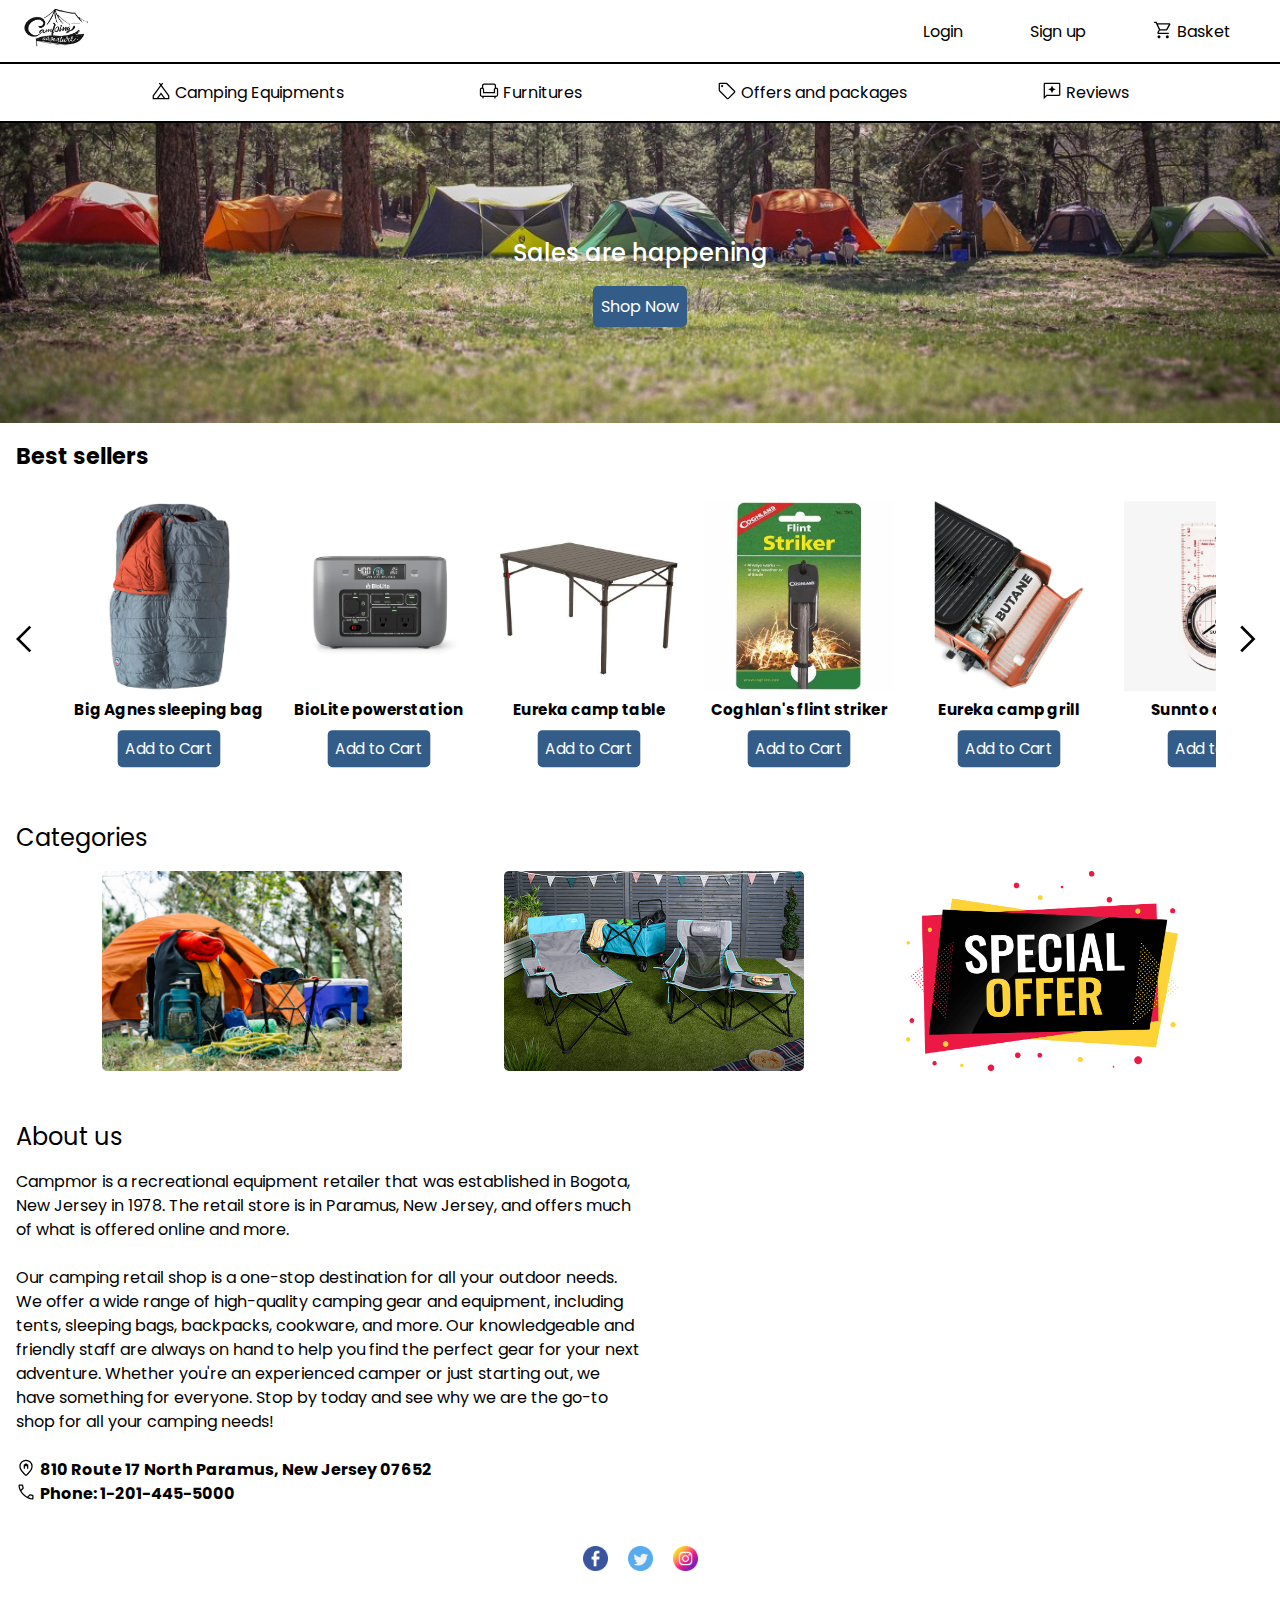
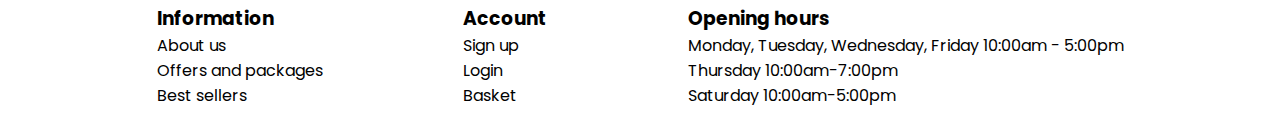
==== home.html @ 7515249f "Reviewed all the code and made changes to it. Ready to turn it in" ====
<!DOCTYPE html>
<html lang="en">

<head>
    <meta charset="UTF-8">
    <meta http-equiv="X-UA-Compatible" content="IE=edge">
    <meta name="viewport" content="width=device-width, initial-scale=1.0">
    <title>Home</title>
    <link rel="preconnect" href="https://fonts.googleapis.com">
    <link rel="preconnect" href="https://fonts.gstatic.com" crossorigin>
    <link href="https://fonts.googleapis.com/css2?family=Poppins:wght@200;400;600&display=swap" rel="stylesheet">
    <link rel="stylesheet" href="styles/style.css">
</head>

<body>
    <!-- <div class="modal__container" id="modal-container">
        <div class="modal">
            <p class="modal__text">New deals and package are happening in this season of the year.</p>
            <p class="modal__text">Subscribe to our newsletter!</p>
            <form action="#" class="modal__form">
                <input type="email" name="user_email" id="newsletter-email" class="modal__form-input"
                    placeholder="Enter your email address here">
                <input type="submit" value="Subscribe" class="btn btn--grey">
            </form>
            <button class="btn btn--red" onclick="closeModal()">Close X </button>
        </div>
    </div> -->

    <nav>
        <div class="nav__top-menu">

            <a href="home.html" class="nav__top-menu-brand"><img src="/assets/icons/camping_logo.webp"
                    alt="camping company logo" class="nav__logo"></a>

            <ul class="nav__top-menu-items">
                <li><a href="/pages/login.html">Login</a></li>
                <li><a href="/pages/signup.html">Sign up</a></li>
                <li><a href="/pages/basket.html">
                        <img src="/assets/icons/shopping_cart.svg" alt="shopping cart icon" class="icon">
                        Basket</a></li>
                <div class="menu__open-btn mobile-view-item" onclick="openMenu()"><img
                        src="/assets/icons/hamburger_menu.svg" class="icon" alt="menu open button"></div>
            </ul>

        </div>

        <div class="nav__bottom-menu" id="mobile-menu">
            <div class="menu__close-btn mobile-view-item" onclick="closeMenu()"><img src="/assets/icons/menu_close.svg"
                    alt="menu close button" class="icon"></div>
            <ul class="nav__bottom-menu-items">
                <li class="nav__bottom-menu-item"><a href="/pages/equipment.html">
                        <img src="/assets/icons/camping.svg" alt="camping icon" class="icon">
                        Camping Equipments</a>
                    <ul class="dropdown-menu">
                        <li class="dropdown-menu-item"><a href="/pages/equipment.html#sleeping-bag">Sleeping
                                bag</a></li>
                        <li class="dropdown-menu-item"><a href="pages/equipment.html#electronics">Electronics
                            </a></li>
                        <li class="dropdown-menu-item"><a href="pages/equipment.html#kitchenwares">Kitchenwares</a>
                        </li>
                    </ul>
                </li>

                <li class="nav__bottom-menu-item">
                    <a href="/pages/furniture.html">
                        <img src="/assets/icons/furniture.svg" alt="furniture icon" class="icon">
                        Furnitures</a>
                </li>

                <li class="nav__bottom-menu-item"><a href="/pages/offersAndPackages.html">
                        <img src="/assets/icons/sell.svg" alt="sell icon" class="icon">
                        Offers and packages</a></li>

                <li class="nav__bottom-menu-item"><a href="/pages/reviews.html">
                        <img src="/assets/icons/review.svg" alt="reviews icon" class="icon">
                        Reviews</a></li>
            </ul>
        </div>
    </nav>
    <div class="banner">
        <p class="banner__header">Sales are happening</p>
        <button class="btn btn--navy">Shop Now</button>
    </div>

    <p class="txt--header">Best sellers</p>

    <div class="slider">
        <img id="slider__left-arrow" class="slider__arrow" src="/assets/icons/left_arrow.svg"
            alt="left arrow of product slider">
        <section class="slide__container" id="slide__container">
            <div class="slide">
                <img src="/assets/images/equipments/big_agnes_sleeping_bag.jpg" alt="product image" class="slider__img">
                <div class="slide__details">
                    <p class="slide__product-name">Big Agnes sleeping bag</p>
                    <a href="#" class="btn btn--navy">Add to Cart</a>
                </div>
            </div>
            <div class="slide">
                <img src="/assets/images/equipments/BioLite_powerstation.jpg" alt="product image" class="slider__img">
                <div class="slide__details">
                    <p class="slide__product-name">BioLite powerstation</p>
                    <a href="#" class="btn btn--navy">Add to Cart</a>
                </div>
            </div>
            <div class="slide">
                <img src="/assets/images/furnitures/Eureka_camp_table.jpg" alt="product image" class="slider__img">
                <div class="slide__details">
                    <p class="slide__product-name">Eureka camp table</p>
                    <a href="#" class="btn btn--navy">Add to Cart</a>
                </div>
            </div>
            <div class="slide">
                <img src="/assets/images/survival_kits/Coghlan's_flint_striker.jpg" alt="product image"
                    class="slider__img">
                <div class="slide__details">
                    <p class="slide__product-name">Coghlan's flint striker</p>
                    <a href="#" class="btn btn--navy">Add to Cart</a>
                </div>
            </div>
            <div class="slide">
                <img src="/assets/images/kichenwares/eureka_camp_grill.jpg" alt="product image" class="slider__img">
                <div class="slide__details">
                    <p class="slide__product-name">Eureka camp grill</p>
                    <a href="#" class="btn btn--navy">Add to Cart</a>
                </div>
            </div>
            <div class="slide">
                <img src="/assets/images/equipments/Sunnto_compass.jpg" alt="product image" class="slider__img">
                <div class="slide__details">
                    <p class="slide__product-name">Sunnto compass</p>
                    <a href="#" class="btn btn--navy">Add to Cart</a>
                </div>
            </div>
        </section>
        <img id="slider__right-arrow" class="slider__arrow" src="/assets/icons/right_arrow.svg"
            alt="right arrow of product slider">
    </div>

    <section class="container">
        <div class="container__header">
            Categories
        </div>

        <div class="card__wrapper">
            <div class="card">
                <img src="/assets/images/camping_equipment.jpg" alt="camping equipments image" class="card__img">
                <div class="card__overlay">
                    <p class="card__overlay-text">
                        You'll find all the gear you need for your next outdoor
                        adventure. From tents and sleeping bags to backpacks and cookware,you can find it in the
                        equipment page.
                    </p>
                    <a href="/pages/equipment.html" class="card__navigation-link">Go to equipment page</a>
                </div>
            </div>

            <div class="card">
                <img src="/assets/images/camping_furniture.jpg" alt="camping furniture image" class="card__img">
                <div class="card__overlay">
                    <p class="card__overlay-text">
                        In furniture page ,you'll find a wide selection of comfortable and convenient
                        outdoor furniture for your campsite. From foldable chairs and tables to portable hammocks and
                        cots, it has everything you need to relax and enjoy the great outdoors.
                    </p>
                    <a href="/pages/furniture.html" class="card__navigation-link">Go to furniture page</a>
                </div>
            </div>
            <div class="card">
                <img src="/assets/images/offers.png" alt="special offer image" class="card__img">
                <div class="card__overlay">
                    <p class="card__overlay-text">
                        In offers and packages page, you'll find a variety of special deals on our high-quality camping
                        gear and equipment at a discounted
                        price. Check back often for new deals and discounts, or sign up for our newsletter to stay
                        informed of the latest offers.
                    </p>
                    <a href="/pages/offersAndPackages.html" class="card__navigation-link">Go to offers and packages
                        page</a>
                </div>
            </div>
        </div>
    </section>

    <section class="container" id="about-us">
        <div class="container__header">About us</div>
        <div class="about-us-container">
            <p class="about-us-text">
                Campmor is a recreational equipment retailer that was established in Bogota, New Jersey in
                1978. The retail store is in Paramus, New Jersey, and offers much of what is offered online
                and more.
                <br>
                <br>
                Our camping retail shop is a one-stop destination for all your outdoor needs. We offer a wide range of
                high-quality camping gear and equipment, including tents, sleeping bags, backpacks, cookware, and more.
                Our knowledgeable and friendly staff are always on hand to help you find the perfect gear for your next
                adventure. Whether you're an experienced camper or just starting out, we have something for everyone.
                Stop by today and see why we are the go-to shop for all your camping needs!
                <br>
                <br>
                <img src="/assets/icons/home_pin.svg" class="icon" alt="home pin icon">
                <strong>810 Route 17 North Paramus, New Jersey 07652</strong>
                <br>
                <img src="/assets/icons/phone.svg" class="icon" alt="phone icon">
                <strong>Phone: 1-201-445-5000</strong>
            </p>
            <iframe
                src="https://www.google.com/maps/embed?pb=!1m18!1m12!1m3!1d50466.408932719336!2d-122.28644551501749!3d37.76306779457855!2m3!1f0!2f0!3f0!3m2!1i1024!2i768!4f13.1!3m3!1m2!1s0x808f80d8f2cf1595%3A0x66ff99cf60016f14!2sAlameda%2C%20CA%2C%20USA!5e0!3m2!1sen!2smm!4v1670073725558!5m2!1sen!2smm"
                allowfullscreen="" loading="lazy" referrerpolicy="no-referrer-when-downgrade"
                class="map-iframe"></iframe>
        </div>
    </section>
    <footer>
        <section class="social-media__links">
            <div class="social-media__facebook">
                <a href="https://www.facebook.com" target="_blank">
                    <img src="/assets/icons/facebook.png" class="social-media__icon" alt="facebook icon">
                </a>
            </div>
            <div class="social-media__twitter">
                <a href="https://www.twitter.com" target="_blank">
                    <img src="/assets/icons/twitter.png" class="social-media__icon" alt="twitter icon">
                </a>
            </div>
            <div class="social-media__instagram">
                <a href="https://www.instagram.com" target="_blank">
                    <img src="/assets/icons/instagram.png" class="social-media__icon" alt="instagram icon">
                </a>
            </div>
        </section>

        <section class="footer-menu">
            <div class="footer-menu__information">
                <h3>Information</h3>
                <ul>
                    <li><a href="#about-us">About us</a></li>
                    <li><a href="/pages/offersAndPackages.html">Offers and packages</a></li>
                    <li><a href="/pages/offersAndPackages.html#best-sellers">Best sellers</a></li>
                </ul>
            </div>
            <div class="footer-menu__account">
                <h3>Account</h3>
                <ul>
                    <li><a href="/pages/signup.html">Sign up</a></li>
                    <li><a href="/pages/login.html">Login</a></li>
                    <li><a href="/pages/basket.html">Basket</a></li>
                </ul>
            </div>
            <div class="footer-menu__store-details">
                <h3>Opening hours</h3>
                <ul>

                    <li>
                        Monday, Tuesday, Wednesday, Friday 10:00am - 5:00pm
                    </li>
                    <li>
                        Thursday 10:00am-7:00pm
                    </li>
                    <li>
                        Saturday 10:00am-5:00pm
                    </li>
                </ul>
            </div>
        </section>
    </footer>
    <script src="/js/main.js"></script>
</body>

</html>
---- styles/style.css ----
:root {
    /* Color */
    --red: #ec0000;
    --black: #000000;
    --navy: #335d88;
    --green: rgb(129, 241, 129);
    --violet: rgb(71, 71, 163);

    /* Font family */
    --font: 'Poppins', sans-serif;
}

* {
    margin: 0;
    padding: 0;
    box-sizing: border-box;
    font-family: var(--font);
}

ul,
a {
    text-decoration: none;
    list-style-type: none;
    color: black;
}

/* Plugins */
/* video */
.iframe-video-container {
    display: flex;
    justify-content: center;
    align-items: center;
    margin: 2rem;
}

.iframe-video {
    width: 60%;
    height: 350px;
    border-radius: 10px;
}

/* Map */
.map-iframe {
    width: 50%;
    height: 350px;
    border: 0;
}


/* PDF */
.pdf__container {
    width: 100%;
    display: flex;
    flex-direction: column;
    justify-content: center;
    align-items: center;
    row-gap: 1rem;
}

.pdf__viewer {
    width: 80%;
    height: 800px;
    border-radius: 10px;
}

.pdf__text {
    font-size: 1.2rem;
    font-weight: 700;
}

/* Typography (font-size) */
.txt--header {
    font-size: 1.4rem;
    margin: 1rem;
    font-weight: bold;
}

.txt--red {
    color: red;
}

.txt--line-through {
    text-decoration: line-through;
}


/* Card */
.card__wrapper {
    width: 100%;
    display: flex;
    flex-wrap: wrap;
    column-gap: 1rem;
    justify-content: space-evenly;
}

.card {
    min-width: 200px;
    max-width: 300px;
    height: 200px;
    background-position: center;
    background-repeat: no-repeat;
    background-size: cover;
    position: relative;
    border: none;
    border-radius: 5px;
}

.card__img {
    border: none;
    border-radius: 5px;
    width: 100%;
    height: 100%;
}

.card__overlay {
    background-color: var(--navy);
    list-style-position: inside;
    color: white;
    padding: 1rem;
    position: absolute;
    width: 100%;
    bottom: 0;
    opacity: 0;
    border-radius: 5px;
    transition: .5s ease;
}

.card__text {
    text-align: center;
}

.card:hover .card__overlay {
    display: block;
    opacity: 1;
}

.card__overlay-text,
.card__navigation-link {
    color: white;
}

.card__navigation-link {
    text-decoration: underline;
}

.card__navigation-link:hover {
    color: var(--green);
}



/* Card Secondary  */
.card--secondary {
    height: 350px;
    min-width: 200px;
    max-width: 300px;
    /* "Card" does not have Display attributes */
    display: flex;
    flex-direction: column;
    justify-content: center;
    align-items: center;
}

.card__img--secondary {
    width: 180px;
    height: auto;
    transition: 150ms ease-in;
    margin-bottom: 1rem;
}

.card--secondary:hover .card__img--secondary {
    transform: scale(1.08);
}

.card--secondary:hover .card__text {
    color: rgb(103, 103, 194);
}

/* Modal  */
.modal__container {
    position: fixed;
    width: 100%;
    height: 100vh;
    top: 0;
    left: 0;
    z-index: 10;
    background-color: rgba(0, 0, 0, 0.5);
    display: flex;
    justify-content: center;
    align-items: center;
    visibility: hidden;
    opacity: 0;
    transition: visibility 0s 0.5s;
}

/* Attribute when the modal is active */
.modal--active {
    visibility: visible;
    opacity: 1;
}

.modal {
    background-color: var(--violet);
    width: 50%;
    height: 25%;
    display: flex;
    flex-direction: column;
    justify-content: center;
    align-items: center;
    padding: 15px;
    border: none;
    border-radius: 5px;
}

/* .modal__content {
    max-width: 500px;
    min-width: 300px;
    background-color: var(--navy);
    color: white;
    height: 300px;
    border: none;
    border-radius: 5px;
    position: absolute;
    right: 0;
    left: 0;
    top: 0;
    bottom: 0;
    margin: auto;
    z-index: 10;
    padding: 1rem;
} */

.modal__form {
    margin: 1rem 0;
    display: flex;
    column-gap: 1rem;
}

.modal__form-input {
    height: 30px;
    border: none;
    padding: 0 10px 0 10px;
    border-radius: 5px;
    margin: 10px;
    outline: none;
}


/* Button */
.btn {
    border: none;
    border-radius: 5px;
    padding: .5rem;
    cursor: pointer;
    transition: 0.1s ease-in;
    color: white;
    font-size: 1rem;
}

.btn:hover {
    transform: scale(1.08);
}

.btn--grey {
    background-color: rgb(247, 247, 247);
    color: black;
}

.btn--red {
    background-color: var(--red);
}

.btn--navy {
    background: var(--navy);
}

.btn--green {
    background-color: var(--green);
    color: black;
}

.btn--violet {
    background-color: var(--violet);
    color: white;
}


/* Navbar */
/* Navbar top menu */
.nav__logo {
    width: 80px;
    margin: 0;
    height: 55px;
}

.nav__top-menu {
    display: flex;
    justify-content: space-between;
    align-items: center;
    padding: 0 1rem;
    border-bottom: 2.5px black solid;
}

.nav__top-menu-items {
    width: 30%;
    display: flex;
    justify-content: space-around;
}

/* Nav Bottom menu */
.nav__bottom-menu {
    border-bottom: 2.5px solid black;
    padding: 1rem;
    transition: .5s linear;
}

.nav__bottom-menu-items {
    width: 100%;
    display: flex;
    justify-content: space-evenly;
}

.nav__bottom-menu-item:hover>a {
    color: var(--violet);
}

/* Dropdown menu */
.dropdown-menu {
    display: none;
    background-color: white;
    border-radius: 5px;
    margin: 0px;
}

.dropdown-menu-item {
    display: block;
    font-size: 1rem;
    padding: 0.5rem;
}

.dropdown-menu-item :hover {
    color: var(--violet);
}

.nav__bottom-menu-item:nth-child(1):hover .dropdown-menu {
    display: block;
    position: absolute;
    z-index: 100;
}

/* Form */
.form {
    max-width: 700px;
    min-width: 300px;
    background-color: var(--navy);
    padding: 1.2rem;
    display: flex;
    flex-direction: column;
    justify-content: space-evenly;
    border: none;
    border-radius: 10px;

    /* Center element at the center of the page */
    /* position: absolute;
    top: 0;
    left: 0;
    right: 0;
    bottom: 0;
    margin: auto; */

    box-shadow: 7px 8px 17px -10px rgba(0, 0, 0, 0.67);
}

.form__header {
    font-size: 1.5rem;
    color: white;
}

.form__label {
    font-size: 1.1rem;
    color: white;
}

.form__input {
    min-width: 250px;
    height: 30px;
    padding: 0 .5rem;
    border-radius: 5px;
    border: none;
    outline: none;
}

.input-container {
    display: flex;
    flex-wrap: wrap;
    row-gap: 2rem;
    justify-content: space-between;
}

.input-container input[type=text],
.input-container input[type=email] {
    display: block;
}




/* Items that will be not displayed in desktop view */
.mobile-view-item {
    display: none;
}

/* Container */
.container {
    padding: 1rem;
    position: relative;
}

.container__header {
    font-size: 1.5rem;
    margin: 1rem 0;
}

/* Product slider */
.slider {
    width: 100%;
    display: flex;
    justify-content: center;
    align-items: center;
    margin: 0 auto;
}

.slider__arrow {
    width: 2rem;
    margin: 0 1rem;
}

.slide__container {
    width: 100%;
    margin: 0 auto;
    display: flex;
    justify-content: flex-start;
    align-items: center;
    flex-wrap: nowrap;
    overflow-x: auto;
    -webkit-overflow-scrolling: touch;
    scroll-behavior: smooth;
    overflow-x: hidden;
}

.slide__container::-webkit-scrollbar {
    height: 5px;
    width: 2px;
    border: 1px solid #d5d5d5;
    background: #d5d5d5;
}

.slide__container::-webkit-scrollbar-track {
    --webkit-box-shadow: inset 0 0 6px rgba(0, 0, 0, 0.3);
}

.slide__container::-webkit-scrollbar-thumb {
    background-color: var(--color-primary);
    outline: 1px solid #eee;
}

.slide {
    flex: 0 0 auto;
    object-fit: cover;
    cursor: pointer;
    margin: 5px;
    overflow: hidden;
    transform: scale(.95);
    transition: all .3s;
}

.slide:hover {
    transform: scale(1);
}

.slide__details {
    text-align: center;
    padding-bottom: 1rem;
    background-color: #fff;
}

.slide__product-name {
    font-weight: bold;
    margin-bottom: 1rem;
}

.slider__img {
    width: 200px;
    height: 200px;
}

/* Searchbar */
.searchbox {
    width: 45px;
    height: 45px;
    border-radius: 50px;
    background-color: var(--navy);
    color: white;
    margin: 1.5rem;
    transition: 0.4s;
}

.searchButton {
    width: 45px;
    height: 45px;
    border-radius: 50px;
    transition: 0.4s ease-out;
    border: solid 2px black;
}

.searchbox:hover {
    width: 370px;
}

.searchbox:hover .searchbox__input {
    width: 320px;
    padding: 0 20px;
}

.searchbox__input {
    border: none;
    background: none;
    outline: none;
    float: left;
    padding: 0;
    color: white;
    font-size: 16px;
    transition: 0.4s;
    line-height: 40px;
    width: 0;
}


/* Footer */
.social-media__links {
    display: flex;
    width: 100%;
    align-items: center;
    justify-content: center;
}

.social-media__icon {
    width: 25px;
    margin: 10px;
}

.icon {
    width: 20px;
    margin: 0 0 -3px 0;
}

.footer-menu {
    padding: 1rem;
    display: flex;
    justify-content: space-evenly;
    align-items: center;
    /* flex-basis: 300px; */
    /* flex: 100px 100px 50px; */
}

/* .footer-menu div:last-child {
    width: auto;
} */

/* Home page */
/* Home page banner  */
.banner {
    background-image: url("/assets/images/camping_bg.jpg");
    background-size: cover;
    background-position: bottom;
    height: 300px;
    position: relative;
    display: flex;
    flex-direction: column;
    justify-content: center;
    align-items: center;
}

.banner__header {
    margin: 1rem;
    font-size: 1.5rem;
    font-weight: 500;
    color: white;
}

/* Home page "about us" section */
.about-us-container {
    display: flex;
}

.about-us-text {
    min-width: 100px;
    max-width: 50%;
    line-height: 1.5rem;
    margin-right: 1rem;
}

/* Equipment page */
/* Product catalogue */
.catalogue {
    display: flex;
    column-gap: .75rem;
    padding: 1rem;
}

/* Catalogue Filter section */
.catalogue__filter-fieldset {
    width: 250px;
    border-radius: 10px;
    padding: 10px;
}

.catalogue__filter {
    width: 20%;
}

/* Catalogue items container */
.catalogue__items-container {
    width: 80%;
}

/* Catalogue filter mobile item */
.catalogue-filter-btn {
    position: absolute;
    top: 0;
}

/* Basket page */
.cart {
    display: flex;
    width: 100%;
    justify-content: space-evenly;
    align-items: center;
}

.cart__items-container {
    display: flex;
    flex-direction: column;
    justify-content: space-around;
}

.cart__item {
    display: flex;
    align-items: center;
    justify-content: space-evenly;
    column-gap: 1rem;
}

.cart__item-img {
    width: 200px;
}


/* Cart Payment section */
.payment-form {
    background-color: var(--navy);
    padding: 2rem;
    border: none;
    border-radius: 5px;
}

.payment-form * {
    display: block;
    color: white;
}

.payment-form__input {
    border: none;
    width: 300px;
    max-width: 400px;
    height: 1.5rem;
    border-bottom: 1px solid white;
    margin-bottom: 3rem;
    background-color: var(--navy);
    font-size: 1rem;
    outline: none;
}

.payment-total {
    font-size: 1.4rem;
    margin: 1rem 0;
}

/* Form */
/* Login form */
.login-form {
    background-color: var(--navy);
    max-width: 60%;
    min-width: 50%;
    border-radius: 5px;
    border: none;
    padding: 1rem;
    display: flex;
    flex-direction: column;
    justify-content: center;
    align-items: center;
    row-gap: 1rem;
}

.login-form-input {
    width: 100%;
    height: 30px;
    padding: 0 .5rem;
    border-radius: 5px;
    outline: none;
    border: 1px solid black;
    border-radius: 5px;
}

.login-form__label {
    display: block;
    color: white;
}

/* Contact form */
.contact-form {
    display: block;
    position: relative;
    height: auto;
    width: auto;
    padding: 1rem;
}

.contact-form__textarea {
    width: 663px;
    height: 174px;
    border-radius: 5px;
    border: none;
    outline: none;
    padding: 5px;
    resize: none;
    margin: 1rem 0;
}

/* Login page */
.login-form-flexbox {
    margin: 5rem;
    width: 90%;
    height: 300px;
    display: flex;
    justify-content: center;
}

.login-input-container {
    display: flex;
    flex-direction: column;
    width: 100%;
    max-width: 400px;
}

.forgot-password {
    color: white;
    text-decoration: underline;
}

.forgot-password:hover {
    color: black;
}

/* Sign-Up page */
.signup-form-flexbox {
    width: 90%;
    margin: 4rem;
    display: flex;
    justify-content: center;
}

/* .login-form-flexbox {
    margin: 5rem;
    width: 90%;
    height: 300px;
    display: flex;
    justify-content: center;
} */



/* Offers and Packages page */
.promotion-text {
    text-align: center;
    margin: 2rem 0;
}


/* Reviews page */
.reviews__container {
    padding: 1.4rem;
}

.rating-product-img {
    width: 200px;
}

.review__item {
    display: flex;
    justify-content: space-between;
    position: relative;
    height: 300px;
    margin: 2rem 0;
}

.review__comments-container {
    width: 80%;
    position: relative;
    height: 100%;
    overflow: hidden;
    /* This enables the vertical scrolling for the review__comments element */
    overflow-y: scroll;
    background-color: #cccbcb;
    padding: 1rem;
    padding-bottom: 2rem;
    border-radius: 5px;
}

.contact-form-container {
    width: 100%;
    display: flex;
    justify-content: center;
    align-content: center;
}

/* Product rating */
.rating {
    text-align: center;
    font-weight: bold;
}

.product-rating p {
    text-align: center;
}

/* Review section */
.review__comments {
    position: absolute;
}

.review__title {
    font-size: 1.2rem;
    font-weight: bold;
}


/* Reply and comments section */
.reply {
    border-left: 3px solid var(--navy);
    margin: 1rem 0;
    padding: 0 1rem;
}

.reply__username,
.review__username {
    color: var(--violet);
    font-weight: bold;
}

.reply__time,
.review__time {
    font-size: 0.9rem;
    font-weight: 400;
}

.reply__textbox {
    display: flex;
    justify-content: space-between;
    align-items: center;
    column-gap: 1rem;
    padding: 0 1rem;
}

.reply__textbox-input {
    width: 80%;
    height: 200px;
    outline: none;
    resize: none;
    border: none;
    border-radius: 5px;
    padding: 1rem;
    margin-bottom: 1rem;
    background-color: whitesmoke;
}

.reply__mentioned {
    color: var(--violet);
    font-weight: bold;
}

@media only screen and (max-width:750px) {

    /* Typography */
    .txt--header {
        font-size: 1.2rem;
    }


    /* Navbar */
    .nav__top-menu {
        padding: 0 1rem;
    }

    .nav__top-menu-items {
        width: 80%;
        display: flex;
        justify-content: space-between;
        align-items: center;
    }

    .icon {
        margin-bottom: -5px;
    }

    .nav__bottom-menu {
        position: absolute;
        padding: 2rem;
        height: 100vh;
        top: 0;
        right: -500px;
        width: 50%;
        z-index: 10;
        background-color: var(--navy);
    }

    .nav__bottom-menu-items {
        flex-direction: column;
        justify-content: space-evenly;
    }

    .nav__bottom-menu-items a {
        color: white;
    }

    .nav__bottom-menu-item:hover>a {
        color: black;
    }

    .nav__bottom-menu-items li {
        margin: 5px;
    }

    .nav__bottom-menu-item:nth-child(1):hover .dropdown-menu {
        display: none;
    }




    .mobile-view-item {
        display: block;
        /* top: 0; */
    }

    /* Footer */
    .footer-menu {
        flex-direction: column;
        align-items: center;
        text-align: center;
    }

    .footer-menu div {
        margin: 10px;
    }

    /* Card */
    .card__wrapper {
        flex-direction: row;
        row-gap: 1rem;
        flex-wrap: wrap;
        justify-content: center;
        align-items: center;
    }

    /* .card {
        width: 200px;
        height: 250px;
    } */

    .card__overlay {
        height: 100%;
        border-radius: 5px;
    }

    .card--secondary {
        width: 200px;
    }

    .card__img--secondary {
        width: 100px;
        height: auto;
    }

    .card__overlay-text {
        display: none;
    }

    .card__overlay-text,
    .card__navigation-link {
        color: white;
    }


    /* Home page */
    .about-us-container {
        flex-direction: column;
    }

    .about-us-text {
        max-width: 100%;
        margin-bottom: 1rem;
        line-height: 1rem;
    }

    /* modal */
    .modal {
        width: 90%;
        height: auto;
    }

    .modal__form-input {
        width: 80%;
    }


    /* Catalogue Filter and fieldset elements */
    .catalogue__filter {
        display: none;
        position: absolute;
        top: 50px;
        z-index: 100;
    }

    .catalogue__filter-fieldset {
        background-color: white;
        border: 2px solid var(--violet);
        border-radius: 5px;
        padding: 1rem;
    }

    .catalogue__items-container {
        width: 100%;
        flex-wrap: wrap;
    }

    /* Basket page */
    .cart {
        flex-direction: column;
    }

    .cart__items-container {
        width: 100%;
        flex-direction: column;
    }

    .cart__item {
        flex-direction: column;
        margin-bottom: 1rem;
    }

    .cart__item-img {
        width: 120px;
    }

    /* Review page */
    .review__item {
        flex-direction: column;
        height: 400px;
    }

    .review__comments-container {
        width: 100%;
    }

    .review__text,
    .reply__text,
    .reply__time {
        font-size: 0.9rem;
    }



    /* Product rating section */
    .product-rating {
        display: flex;
        flex-direction: column;
        justify-content: center;
        align-items: center;
    }

    .rating-product-img {
        width: 120px;
    }

    .review__comments-container {
        height: 500px;
    }

    .login-form-wrapper {
        background-color: var(--navy);
        width: 80%;
        border-radius: 5px;
        border: none;
        padding: 1rem;
    }



    /* Container */
    .container__header {
        font-size: 1.2rem;
        margin: .5rem;
    }


    /* Form */
    /* .form,
    .login-form-container {
        width: 80%;
    } */

    .login-form-flexbox {
        width: 100%;
        height: 100%;
        margin: 5rem 0;
    }

    .signup-form-flexbox {
        width: 100%;
        height: 100%;
        margin: 5rem 0;
    }

    .signup-form {
        height: auto;
        padding: 1rem;
        width: 80%;
    }

    .input-container>div {
        width: 100%;
    }

    .form__input {
        width: 80%;
        height: 30px;
        padding: 0 .5rem;
        border-radius: 5px;
        border: none;
        outline: none;
    }

    .login-form-input {
        width: 100%;
    }

    .form__label {
        font-size: 0.9rem;
    }

    /* Review page contact form */
    .contact-form {
        width: 80%;
    }

    .contact-form__textarea {
        width: 100%;
        height: 200px;
    }

    /* Plugins */
    .iframe-video {
        width: 100%;
    }

    .pdf__viewer {
        height: 500px;
        width: 100%;
    }

    .map-iframe {
        width: 100%;
        height: 300px;
    }
}
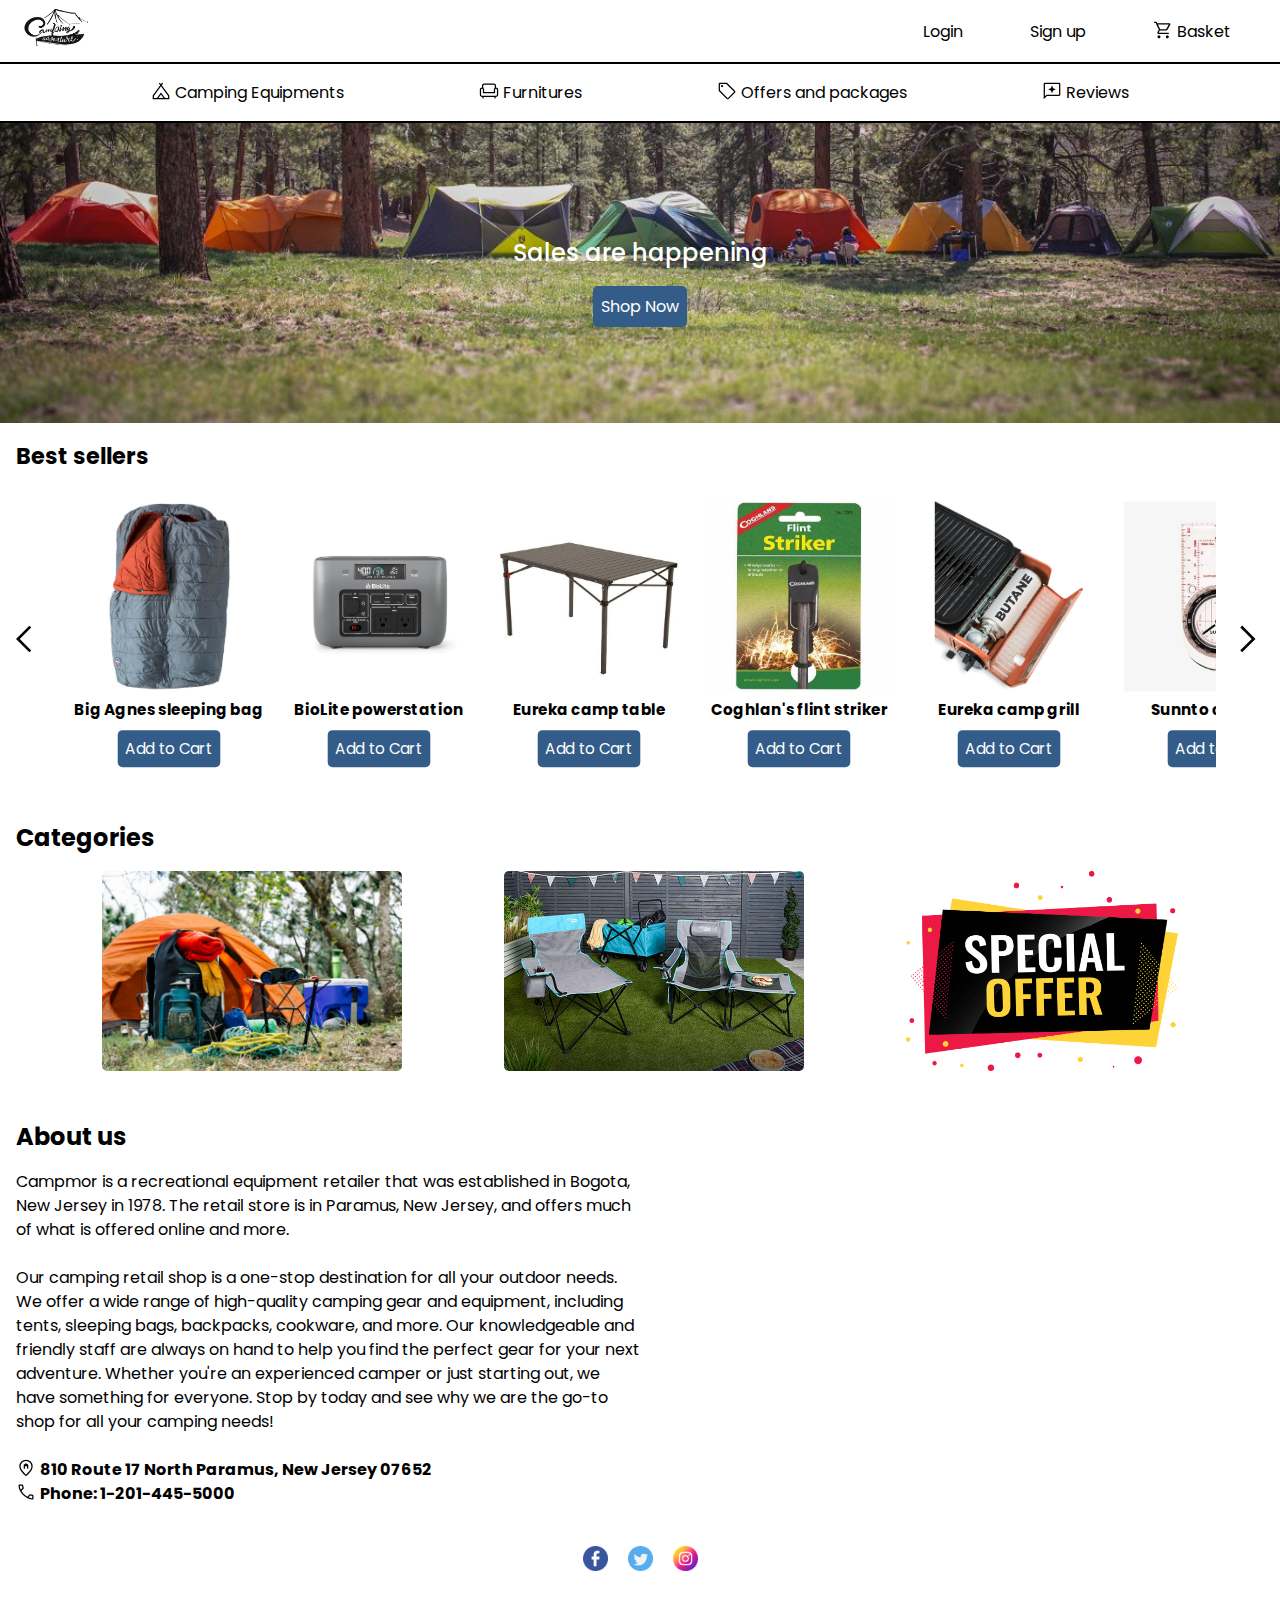
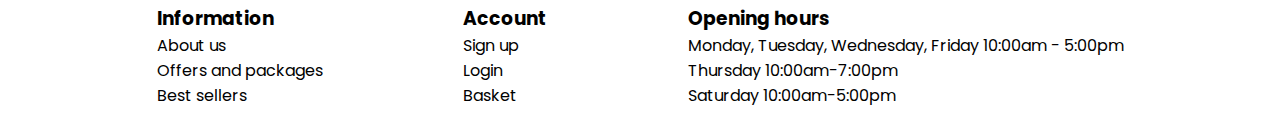
==== commit b4b4ca51: "Fixed navigation links. Added new buttons to the reviews page" ====
--- a/home.html
+++ b/home.html
@@ -13,7 +13,7 @@
 </head>
 
 <body>
-    <!-- <div class="modal__container" id="modal-container">
+    <div class="modal__container" id="modal-container">
         <div class="modal">
             <p class="modal__text">New deals and package are happening in this season of the year.</p>
             <p class="modal__text">Subscribe to our newsletter!</p>
@@ -24,7 +24,7 @@
             </form>
             <button class="btn btn--red" onclick="closeModal()">Close X </button>
         </div>
-    </div> -->
+    </div>
 
     <nav>
         <div class="nav__top-menu">
@@ -32,15 +32,15 @@
             <a href="home.html" class="nav__top-menu-brand"><img src="/assets/icons/camping_logo.webp"
                     alt="camping company logo" class="nav__logo"></a>
 
-            <ul class="nav__top-menu-items">
-                <li><a href="/pages/login.html">Login</a></li>
-                <li><a href="/pages/signup.html">Sign up</a></li>
-                <li><a href="/pages/basket.html">
+            <div class="nav__top-menu-items">
+                <div><a href="/pages/login.html">Login</a></div>
+                <div><a href="/pages/signup.html">Sign up</a></div>
+                <div><a href="/pages/basket.html">
                         <img src="/assets/icons/shopping_cart.svg" alt="shopping cart icon" class="icon">
-                        Basket</a></li>
+                        Basket</a></div>
                 <div class="menu__open-btn mobile-view-item" onclick="openMenu()"><img
                         src="/assets/icons/hamburger_menu.svg" class="icon" alt="menu open button"></div>
-            </ul>
+            </div>
 
         </div>
 
@@ -54,9 +54,9 @@
                     <ul class="dropdown-menu">
                         <li class="dropdown-menu-item"><a href="/pages/equipment.html#sleeping-bag">Sleeping
                                 bag</a></li>
-                        <li class="dropdown-menu-item"><a href="pages/equipment.html#electronics">Electronics
+                        <li class="dropdown-menu-item"><a href="/pages/equipment.html#electronics">Electronics
                             </a></li>
-                        <li class="dropdown-menu-item"><a href="pages/equipment.html#kitchenwares">Kitchenwares</a>
+                        <li class="dropdown-menu-item"><a href="/pages/equipment.html#kitchenwares">Kitchenwares</a>
                         </li>
                     </ul>
                 </li>
@@ -87,7 +87,7 @@
     <div class="slider">
         <img id="slider__left-arrow" class="slider__arrow" src="/assets/icons/left_arrow.svg"
             alt="left arrow of product slider">
-        <section class="slide__container" id="slide__container">
+        <div class="slide__container" id="slide__container">
             <div class="slide">
                 <img src="/assets/images/equipments/big_agnes_sleeping_bag.jpg" alt="product image" class="slider__img">
                 <div class="slide__details">
@@ -131,15 +131,15 @@
                     <a href="#" class="btn btn--navy">Add to Cart</a>
                 </div>
             </div>
-        </section>
+        </div>
         <img id="slider__right-arrow" class="slider__arrow" src="/assets/icons/right_arrow.svg"
             alt="right arrow of product slider">
     </div>
 
     <section class="container">
-        <div class="container__header">
+        <h3 class="container__header">
             Categories
-        </div>
+        </h3>
 
         <div class="card__wrapper">
             <div class="card">
@@ -182,7 +182,7 @@
     </section>
 
     <section class="container" id="about-us">
-        <div class="container__header">About us</div>
+        <h3 class="container__header">About us</h3>
         <div class="about-us-container">
             <p class="about-us-text">
                 Campmor is a recreational equipment retailer that was established in Bogota, New Jersey in
@@ -190,10 +190,14 @@
                 and more.
                 <br>
                 <br>
-                Our camping retail shop is a one-stop destination for all your outdoor needs. We offer a wide range of
-                high-quality camping gear and equipment, including tents, sleeping bags, backpacks, cookware, and more.
-                Our knowledgeable and friendly staff are always on hand to help you find the perfect gear for your next
-                adventure. Whether you're an experienced camper or just starting out, we have something for everyone.
+                Our camping retail shop is a one-stop destination for all your outdoor needs. We offer a wide range
+                of
+                high-quality camping gear and equipment, including tents, sleeping bags, backpacks, cookware, and
+                more.
+                Our knowledgeable and friendly staff are always on hand to help you find the perfect gear for your
+                next
+                adventure. Whether you're an experienced camper or just starting out, we have something for
+                everyone.
                 Stop by today and see why we are the go-to shop for all your camping needs!
                 <br>
                 <br>
@@ -204,13 +208,13 @@
                 <strong>Phone: 1-201-445-5000</strong>
             </p>
             <iframe
-                src="https://www.google.com/maps/embed?pb=!1m18!1m12!1m3!1d50466.408932719336!2d-122.28644551501749!3d37.76306779457855!2m3!1f0!2f0!3f0!3m2!1i1024!2i768!4f13.1!3m3!1m2!1s0x808f80d8f2cf1595%3A0x66ff99cf60016f14!2sAlameda%2C%20CA%2C%20USA!5e0!3m2!1sen!2smm!4v1670073725558!5m2!1sen!2smm"
-                allowfullscreen="" loading="lazy" referrerpolicy="no-referrer-when-downgrade"
-                class="map-iframe"></iframe>
+                src="https://www.google.com/maps/embed?pb=!1m18!1m12!1m3!1d3012.3099894228258!2d-74.08258138417366!3d40.97469247930423!2m3!1f0!2f0!3f0!3m2!1i1024!2i768!4f13.1!3m3!1m2!1s0x89c2e4d70ccf188b%3A0x3a1c82332c66af9c!2s810%20NJ-17%2C%20Paramus%2C%20NJ%2007652%2C%20USA!5e0!3m2!1sen!2smm!4v1672460465950!5m2!1sen!2smm"
+                style="border:0;" allowfullscreen="" loading="lazy" class="map-iframe"
+                referrerpolicy="no-referrer-when-downgrade"></iframe>
         </div>
     </section>
     <footer>
-        <section class="social-media__links">
+        <div class="social-media__links">
             <div class="social-media__facebook">
                 <a href="https://www.facebook.com" target="_blank">
                     <img src="/assets/icons/facebook.png" class="social-media__icon" alt="facebook icon">
@@ -226,9 +230,9 @@
                     <img src="/assets/icons/instagram.png" class="social-media__icon" alt="instagram icon">
                 </a>
             </div>
-        </section>
-
-        <section class="footer-menu">
+        </div>
+
+        <div class="footer-menu">
             <div class="footer-menu__information">
                 <h3>Information</h3>
                 <ul>
@@ -260,7 +264,7 @@
                     </li>
                 </ul>
             </div>
-        </section>
+        </div>
     </footer>
     <script src="/js/main.js"></script>
 </body>
--- a/styles/style.css
+++ b/styles/style.css
@@ -4,7 +4,7 @@
     --black: #000000;
     --navy: #335d88;
     --green: rgb(129, 241, 129);
-    --violet: rgb(71, 71, 163);
+    --violet: rgb(126, 126, 247);
 
     /* Font family */
     --font: 'Poppins', sans-serif;
@@ -59,7 +59,7 @@
 
 .pdf__viewer {
     width: 80%;
-    height: 800px;
+    height: 500px;
     border-radius: 10px;
 }
 
@@ -201,6 +201,7 @@
 
 .modal {
     background-color: var(--violet);
+    color: white;
     width: 50%;
     height: 25%;
     display: flex;
@@ -401,8 +402,6 @@
 .input-container input[type=email] {
     display: block;
 }
-
-
 
 
 /* Items that will be not displayed in desktop view */
@@ -834,6 +833,7 @@
     text-align: center;
 }
 
+
 /* Review section */
 .review__comments {
     position: absolute;
@@ -889,7 +889,44 @@
     font-weight: bold;
 }
 
+/* Contact form navigation btn */
+.contact-form-nav {
+    position: sticky;
+    top: 20px;
+    right: 0px;
+    float: right;
+    z-index: 100;
+    margin: 2rem 1rem;
+}
+
+.contact-form-nav-btn {
+    color: white;
+    background-color: var(--violet);
+    padding: 0.5rem;
+    border-radius: 5px;
+    transition: 0.1s linear;
+}
+
+.contact-form-nav-btn:hover {
+    background-color: var(--navy);
+}
+
+/* Review a product */
+.review-product {
+    /* padding: 1rem; */
+    width: 100%;
+    margin: 1.5rem;
+}
+
+.review-product-btn {
+    background-color: var(--violet);
+}
+
 @media only screen and (max-width:750px) {
+
+    body {
+        overflow-x: hidden;
+    }
 
     /* Typography */
     .txt--header {
@@ -985,6 +1022,7 @@
 
     .card--secondary {
         width: 200px;
+        height: 250px;
     }
 
     .card__img--secondary {
@@ -1000,6 +1038,7 @@
     .card__navigation-link {
         color: white;
     }
+
 
 
     /* Home page */
@@ -1042,6 +1081,12 @@
     .catalogue__items-container {
         width: 100%;
         flex-wrap: wrap;
+    }
+
+    /* Catalogue filter mobile item */
+    .catalogue-filter-btn {
+        position: absolute;
+        top: 550px;
     }
 
     /* Basket page */
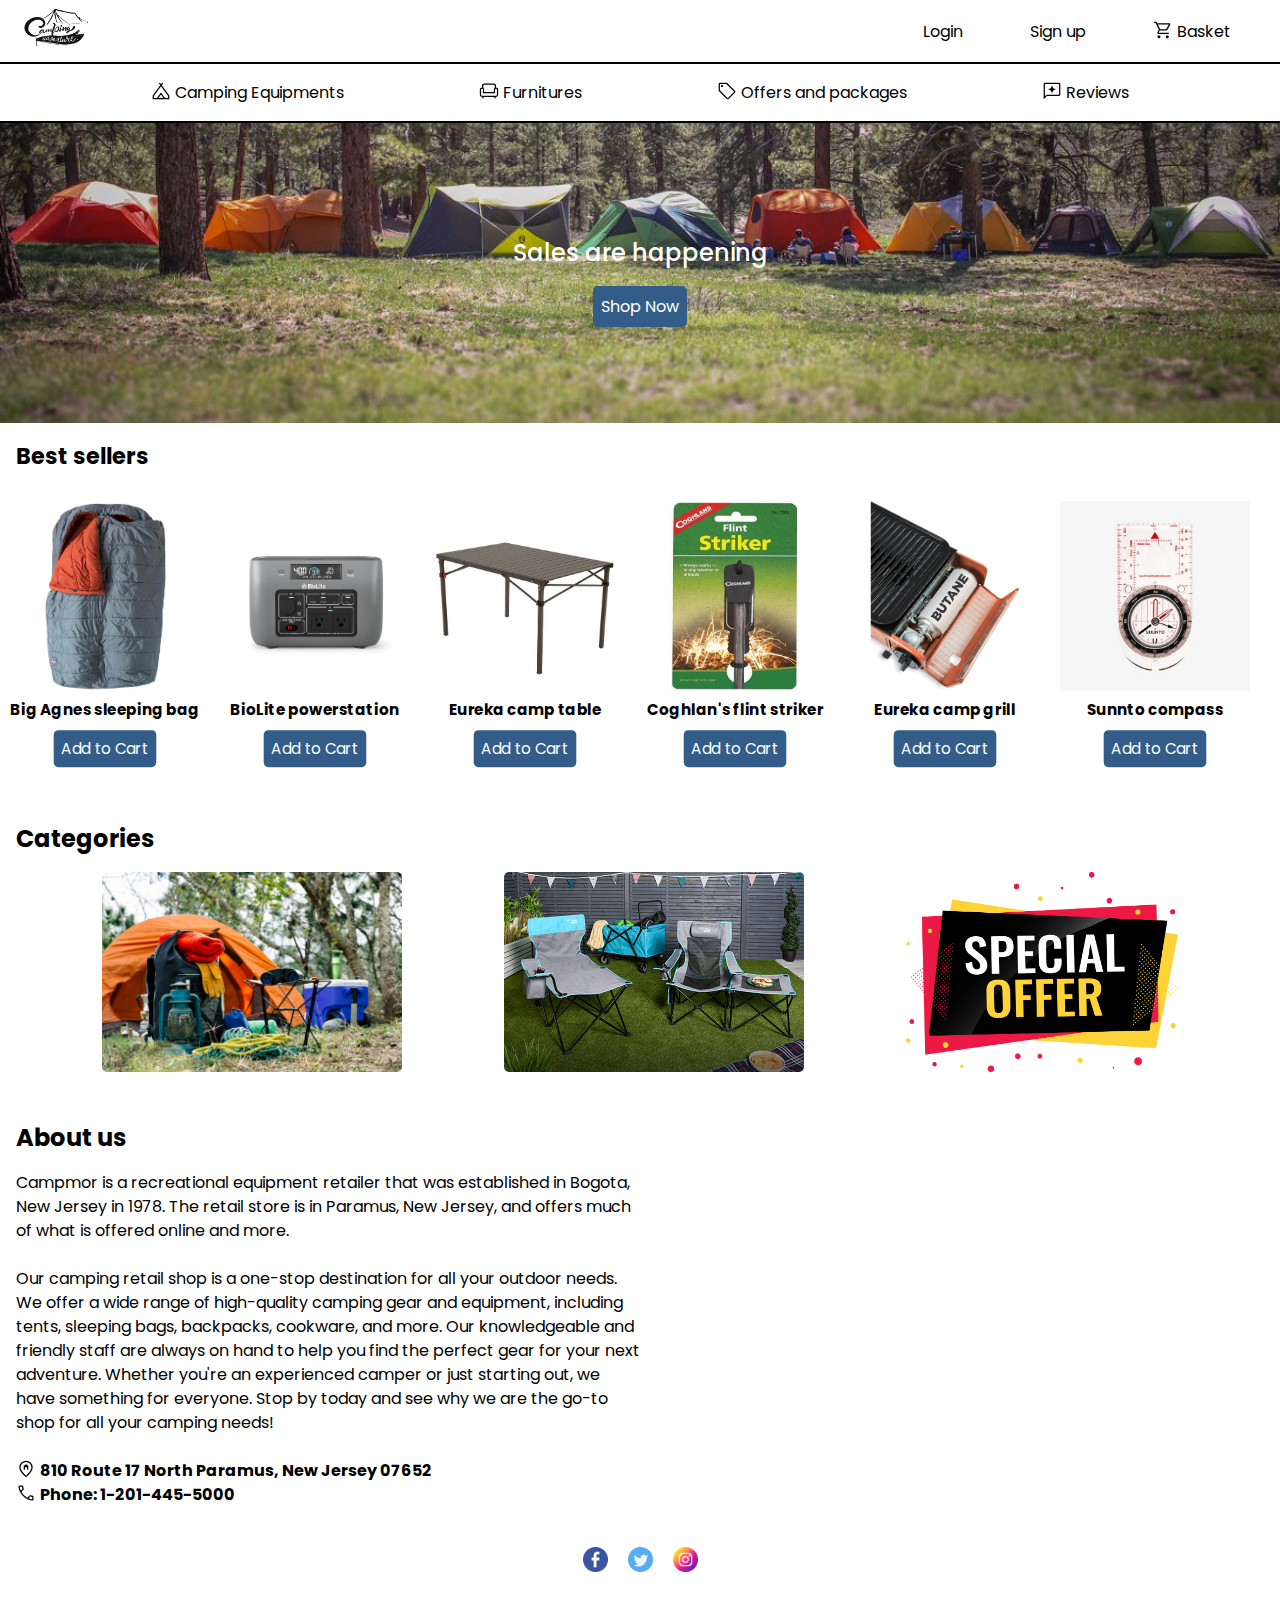
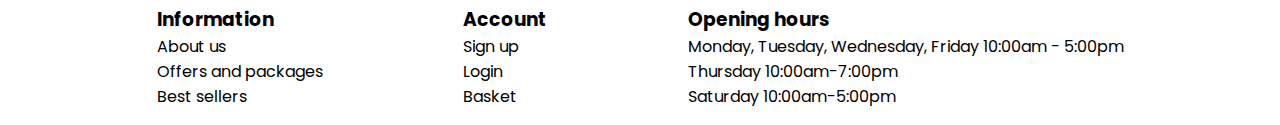
==== commit cfe842b3: "changed product slider to pure CSS animation" ====
--- a/home.html
+++ b/home.html
@@ -29,50 +29,50 @@
     <nav>
         <div class="nav__top-menu">
 
-            <a href="home.html" class="nav__top-menu-brand"><img src="/assets/icons/camping_logo.webp"
+            <a href="home.html" class="nav__top-menu-brand"><img src="assets/icons/camping_logo.webp"
                     alt="camping company logo" class="nav__logo"></a>
 
             <div class="nav__top-menu-items">
-                <div><a href="/pages/login.html">Login</a></div>
-                <div><a href="/pages/signup.html">Sign up</a></div>
-                <div><a href="/pages/basket.html">
-                        <img src="/assets/icons/shopping_cart.svg" alt="shopping cart icon" class="icon">
+                <div><a href="pages/login.html">Login</a></div>
+                <div><a href="pages/signup.html">Sign up</a></div>
+                <div><a href="pages/basket.html">
+                        <img src="assets/icons/shopping_cart.svg" alt="shopping cart icon" class="icon">
                         Basket</a></div>
                 <div class="menu__open-btn mobile-view-item" onclick="openMenu()"><img
-                        src="/assets/icons/hamburger_menu.svg" class="icon" alt="menu open button"></div>
+                        src="assets/icons/hamburger_menu.svg" class="icon" alt="menu open button"></div>
             </div>
 
         </div>
 
         <div class="nav__bottom-menu" id="mobile-menu">
-            <div class="menu__close-btn mobile-view-item" onclick="closeMenu()"><img src="/assets/icons/menu_close.svg"
+            <div class="menu__close-btn mobile-view-item" onclick="closeMenu()"><img src="assets/icons/menu_close.svg"
                     alt="menu close button" class="icon"></div>
             <ul class="nav__bottom-menu-items">
-                <li class="nav__bottom-menu-item"><a href="/pages/equipment.html">
-                        <img src="/assets/icons/camping.svg" alt="camping icon" class="icon">
+                <li class="nav__bottom-menu-item"><a href="pages/equipment.html">
+                        <img src="assets/icons/camping.svg" alt="camping icon" class="icon">
                         Camping Equipments</a>
                     <ul class="dropdown-menu">
-                        <li class="dropdown-menu-item"><a href="/pages/equipment.html#sleeping-bag">Sleeping
+                        <li class="dropdown-menu-item"><a href="pages/equipment.html#sleeping-bag">Sleeping
                                 bag</a></li>
-                        <li class="dropdown-menu-item"><a href="/pages/equipment.html#electronics">Electronics
+                        <li class="dropdown-menu-item"><a href="pages/equipment.html#electronics">Electronics
                             </a></li>
-                        <li class="dropdown-menu-item"><a href="/pages/equipment.html#kitchenwares">Kitchenwares</a>
+                        <li class="dropdown-menu-item"><a href="pages/equipment.html#kitchenwares">Kitchenwares</a>
                         </li>
                     </ul>
                 </li>
 
                 <li class="nav__bottom-menu-item">
-                    <a href="/pages/furniture.html">
-                        <img src="/assets/icons/furniture.svg" alt="furniture icon" class="icon">
+                    <a href="pages/furniture.html">
+                        <img src="assets/icons/furniture.svg" alt="furniture icon" class="icon">
                         Furnitures</a>
                 </li>
 
-                <li class="nav__bottom-menu-item"><a href="/pages/offersAndPackages.html">
-                        <img src="/assets/icons/sell.svg" alt="sell icon" class="icon">
+                <li class="nav__bottom-menu-item"><a href="pages/offersAndPackages.html">
+                        <img src="assets/icons/sell.svg" alt="sell icon" class="icon">
                         Offers and packages</a></li>
 
-                <li class="nav__bottom-menu-item"><a href="/pages/reviews.html">
-                        <img src="/assets/icons/review.svg" alt="reviews icon" class="icon">
+                <li class="nav__bottom-menu-item"><a href="pages/reviews.html">
+                        <img src="assets/icons/review.svg" alt="reviews icon" class="icon">
                         Reviews</a></li>
             </ul>
         </div>
@@ -83,34 +83,83 @@
     </div>
 
     <p class="txt--header">Best sellers</p>
-
-    <div class="slider">
-        <img id="slider__left-arrow" class="slider__arrow" src="/assets/icons/left_arrow.svg"
+    <div class="slider__container">
+        <div class="slider__wrapper">
+            <div class="slide">
+                <img src="assets/images/equipments/big_agnes_sleeping_bag.jpg" alt="product image" class="slider__img">
+                <div class="slide__details">
+                    <p class="slide__product-name">Big Agnes sleeping bag</p>
+                    <a href="#" class="btn btn--navy">Add to Cart</a>
+                </div>
+            </div>
+            <div class="slide">
+                <img src="assets/images/equipments/BioLite_powerstation.jpg" alt="product image" class="slider__img">
+                <div class="slide__details">
+                    <p class="slide__product-name">BioLite powerstation</p>
+                    <a href="#" class="btn btn--navy">Add to Cart</a>
+                </div>
+            </div>
+            <div class="slide">
+                <img src="assets/images/furnitures/Eureka_camp_table.jpg" alt="product image" class="slider__img">
+                <div class="slide__details">
+                    <p class="slide__product-name">Eureka camp table</p>
+                    <a href="#" class="btn btn--navy">Add to Cart</a>
+                </div>
+            </div>
+            <div class="slide">
+                <img src="assets/images/survival_kits/Coghlan's_flint_striker.jpg" alt="product image"
+                    class="slider__img">
+                <div class="slide__details">
+                    <p class="slide__product-name">Coghlan's flint striker</p>
+                    <a href="#" class="btn btn--navy">Add to Cart</a>
+                </div>
+            </div>
+            <div class="slide">
+                <img src="assets/images/kichenwares/eureka_camp_grill.jpg" alt="product image" class="slider__img">
+                <div class="slide__details">
+                    <p class="slide__product-name">Eureka camp grill</p>
+                    <a href="#" class="btn btn--navy">Add to Cart</a>
+                </div>
+            </div>
+            <div class="slide">
+                <img src="assets/images/equipments/Sunnto_compass.jpg" alt="product image" class="slider__img">
+                <div class="slide__details">
+                    <p class="slide__product-name">Sunnto compass</p>
+                    <a href="#" class="btn btn--navy">Add to Cart</a>
+                </div>
+            </div>
+        </div>
+    </div>
+
+
+
+    <!-- <div class="slider">
+        <img id="slider__left-arrow" class="slider__arrow" src="assets/icons/left_arrow.svg"
             alt="left arrow of product slider">
         <div class="slide__container" id="slide__container">
             <div class="slide">
-                <img src="/assets/images/equipments/big_agnes_sleeping_bag.jpg" alt="product image" class="slider__img">
+                <img src="assets/images/equipments/big_agnes_sleeping_bag.jpg" alt="product image" class="slider__img">
                 <div class="slide__details">
                     <p class="slide__product-name">Big Agnes sleeping bag</p>
                     <a href="#" class="btn btn--navy">Add to Cart</a>
                 </div>
             </div>
             <div class="slide">
-                <img src="/assets/images/equipments/BioLite_powerstation.jpg" alt="product image" class="slider__img">
+                <img src="assets/images/equipments/BioLite_powerstation.jpg" alt="product image" class="slider__img">
                 <div class="slide__details">
                     <p class="slide__product-name">BioLite powerstation</p>
                     <a href="#" class="btn btn--navy">Add to Cart</a>
                 </div>
             </div>
             <div class="slide">
-                <img src="/assets/images/furnitures/Eureka_camp_table.jpg" alt="product image" class="slider__img">
+                <img src="assets/images/furnitures/Eureka_camp_table.jpg" alt="product image" class="slider__img">
                 <div class="slide__details">
                     <p class="slide__product-name">Eureka camp table</p>
                     <a href="#" class="btn btn--navy">Add to Cart</a>
                 </div>
             </div>
             <div class="slide">
-                <img src="/assets/images/survival_kits/Coghlan's_flint_striker.jpg" alt="product image"
+                <img src="assets/images/survival_kits/Coghlan's_flint_striker.jpg" alt="product image"
                     class="slider__img">
                 <div class="slide__details">
                     <p class="slide__product-name">Coghlan's flint striker</p>
@@ -118,23 +167,23 @@
                 </div>
             </div>
             <div class="slide">
-                <img src="/assets/images/kichenwares/eureka_camp_grill.jpg" alt="product image" class="slider__img">
+                <img src="assets/images/kichenwares/eureka_camp_grill.jpg" alt="product image" class="slider__img">
                 <div class="slide__details">
                     <p class="slide__product-name">Eureka camp grill</p>
                     <a href="#" class="btn btn--navy">Add to Cart</a>
                 </div>
             </div>
             <div class="slide">
-                <img src="/assets/images/equipments/Sunnto_compass.jpg" alt="product image" class="slider__img">
+                <img src="assets/images/equipments/Sunnto_compass.jpg" alt="product image" class="slider__img">
                 <div class="slide__details">
                     <p class="slide__product-name">Sunnto compass</p>
                     <a href="#" class="btn btn--navy">Add to Cart</a>
                 </div>
             </div>
         </div>
-        <img id="slider__right-arrow" class="slider__arrow" src="/assets/icons/right_arrow.svg"
+        <img id="slider__right-arrow" class="slider__arrow" src="assets/icons/right_arrow.svg"
             alt="right arrow of product slider">
-    </div>
+    </div> -->
 
     <section class="container">
         <h3 class="container__header">
@@ -143,30 +192,30 @@
 
         <div class="card__wrapper">
             <div class="card">
-                <img src="/assets/images/camping_equipment.jpg" alt="camping equipments image" class="card__img">
+                <img src="assets/images/camping_equipment.jpg" alt="camping equipments image" class="card__img">
                 <div class="card__overlay">
                     <p class="card__overlay-text">
                         You'll find all the gear you need for your next outdoor
                         adventure. From tents and sleeping bags to backpacks and cookware,you can find it in the
                         equipment page.
                     </p>
-                    <a href="/pages/equipment.html" class="card__navigation-link">Go to equipment page</a>
+                    <a href="pages/equipment.html" class="card__navigation-link">Go to equipment page</a>
                 </div>
             </div>
 
             <div class="card">
-                <img src="/assets/images/camping_furniture.jpg" alt="camping furniture image" class="card__img">
+                <img src="assets/images/camping_furniture.jpg" alt="camping furniture image" class="card__img">
                 <div class="card__overlay">
                     <p class="card__overlay-text">
                         In furniture page ,you'll find a wide selection of comfortable and convenient
                         outdoor furniture for your campsite. From foldable chairs and tables to portable hammocks and
                         cots, it has everything you need to relax and enjoy the great outdoors.
                     </p>
-                    <a href="/pages/furniture.html" class="card__navigation-link">Go to furniture page</a>
+                    <a href="pages/furniture.html" class="card__navigation-link">Go to furniture page</a>
                 </div>
             </div>
             <div class="card">
-                <img src="/assets/images/offers.png" alt="special offer image" class="card__img">
+                <img src="assets/images/offers.png" alt="special offer image" class="card__img">
                 <div class="card__overlay">
                     <p class="card__overlay-text">
                         In offers and packages page, you'll find a variety of special deals on our high-quality camping
@@ -174,7 +223,7 @@
                         price. Check back often for new deals and discounts, or sign up for our newsletter to stay
                         informed of the latest offers.
                     </p>
-                    <a href="/pages/offersAndPackages.html" class="card__navigation-link">Go to offers and packages
+                    <a href="pages/offersAndPackages.html" class="card__navigation-link">Go to offers and packages
                         page</a>
                 </div>
             </div>
@@ -201,10 +250,10 @@
                 Stop by today and see why we are the go-to shop for all your camping needs!
                 <br>
                 <br>
-                <img src="/assets/icons/home_pin.svg" class="icon" alt="home pin icon">
+                <img src="assets/icons/home_pin.svg" class="icon" alt="home pin icon">
                 <strong>810 Route 17 North Paramus, New Jersey 07652</strong>
                 <br>
-                <img src="/assets/icons/phone.svg" class="icon" alt="phone icon">
+                <img src="assets/icons/phone.svg" class="icon" alt="phone icon">
                 <strong>Phone: 1-201-445-5000</strong>
             </p>
             <iframe
@@ -217,17 +266,17 @@
         <div class="social-media__links">
             <div class="social-media__facebook">
                 <a href="https://www.facebook.com" target="_blank">
-                    <img src="/assets/icons/facebook.png" class="social-media__icon" alt="facebook icon">
+                    <img src="assets/icons/facebook.png" class="social-media__icon" alt="facebook icon">
                 </a>
             </div>
             <div class="social-media__twitter">
                 <a href="https://www.twitter.com" target="_blank">
-                    <img src="/assets/icons/twitter.png" class="social-media__icon" alt="twitter icon">
+                    <img src="assets/icons/twitter.png" class="social-media__icon" alt="twitter icon">
                 </a>
             </div>
             <div class="social-media__instagram">
                 <a href="https://www.instagram.com" target="_blank">
-                    <img src="/assets/icons/instagram.png" class="social-media__icon" alt="instagram icon">
+                    <img src="assets/icons/instagram.png" class="social-media__icon" alt="instagram icon">
                 </a>
             </div>
         </div>
@@ -237,16 +286,16 @@
                 <h3>Information</h3>
                 <ul>
                     <li><a href="#about-us">About us</a></li>
-                    <li><a href="/pages/offersAndPackages.html">Offers and packages</a></li>
-                    <li><a href="/pages/offersAndPackages.html#best-sellers">Best sellers</a></li>
+                    <li><a href="pages/offersAndPackages.html">Offers and packages</a></li>
+                    <li><a href="pages/offersAndPackages.html#best-sellers">Best sellers</a></li>
                 </ul>
             </div>
             <div class="footer-menu__account">
                 <h3>Account</h3>
                 <ul>
-                    <li><a href="/pages/signup.html">Sign up</a></li>
-                    <li><a href="/pages/login.html">Login</a></li>
-                    <li><a href="/pages/basket.html">Basket</a></li>
+                    <li><a href="pages/signup.html">Sign up</a></li>
+                    <li><a href="pages/login.html">Login</a></li>
+                    <li><a href="pages/basket.html">Basket</a></li>
                 </ul>
             </div>
             <div class="footer-menu__store-details">
@@ -266,7 +315,7 @@
             </div>
         </div>
     </footer>
-    <script src="/js/main.js"></script>
+    <script src="js/main.js"></script>
 </body>
 
 </html>--- a/styles/style.css
+++ b/styles/style.css
@@ -14,7 +14,7 @@
     margin: 0;
     padding: 0;
     box-sizing: border-box;
-    font-family: var(--font);
+    font-family: 'Poppins', sans-serif;
 }
 
 ul,
@@ -421,46 +421,23 @@
 }
 
 /* Product slider */
-.slider {
-    width: 100%;
-    display: flex;
-    justify-content: center;
-    align-items: center;
-    margin: 0 auto;
-}
-
-.slider__arrow {
-    width: 2rem;
-    margin: 0 1rem;
-}
-
-.slide__container {
-    width: 100%;
-    margin: 0 auto;
-    display: flex;
-    justify-content: flex-start;
-    align-items: center;
-    flex-wrap: nowrap;
-    overflow-x: auto;
-    -webkit-overflow-scrolling: touch;
-    scroll-behavior: smooth;
-    overflow-x: hidden;
-}
-
-.slide__container::-webkit-scrollbar {
-    height: 5px;
-    width: 2px;
-    border: 1px solid #d5d5d5;
-    background: #d5d5d5;
-}
-
-.slide__container::-webkit-scrollbar-track {
-    --webkit-box-shadow: inset 0 0 6px rgba(0, 0, 0, 0.3);
-}
-
-.slide__container::-webkit-scrollbar-thumb {
-    background-color: var(--color-primary);
-    outline: 1px solid #eee;
+.slider__container {
+    overflow: hidden;
+    position: relative;
+    width: 100%;
+    height: 300px;
+}
+
+.slider__wrapper {
+    position: absolute;
+    display: flex;
+    animation: autoplay infinite;
+    animation-duration: 25s;
+    animation-timing-function: linear;
+}
+
+.product {
+    width: 200px;
 }
 
 .slide {
@@ -493,47 +470,78 @@
     height: 200px;
 }
 
+@keyframes autoplay {
+    0% {
+        right: 0px;
+    }
+
+    20% {
+        right: -800px;
+    }
+
+    40% {
+        right: -600px;
+    }
+
+    60% {
+        right: -400px;
+    }
+
+    80% {
+        right: -200px;
+    }
+
+    100% {
+        right: 0px;
+    }
+}
+
 /* Searchbar */
-.searchbox {
-    width: 45px;
-    height: 45px;
-    border-radius: 50px;
-    background-color: var(--navy);
-    color: white;
-    margin: 1.5rem;
-    transition: 0.4s;
-}
-
-.searchButton {
-    width: 45px;
-    height: 45px;
-    border-radius: 50px;
-    transition: 0.4s ease-out;
-    border: solid 2px black;
-}
-
-.searchbox:hover {
-    width: 370px;
-}
-
-.searchbox:hover .searchbox__input {
-    width: 320px;
-    padding: 0 20px;
+.searchbox-container {
+    width: 100%;
+    display: flex;
+    justify-content: center;
+    align-items: center;
+    padding: 1rem 0;
+}
+
+.searchbox-form {
+    display: flex;
+    justify-content: space-between;
+    align-items: center;
 }
 
 .searchbox__input {
+    width: 100px;
     border: none;
     background: none;
     outline: none;
     float: left;
-    padding: 0;
-    color: white;
+    padding: 0 1rem;
+    color: white;
+    background-color: var(--navy);
+    border-radius: 20px;
     font-size: 16px;
     transition: 0.4s;
     line-height: 40px;
-    width: 0;
-}
-
+    transition: 0.5s linear;
+}
+
+.searchbox__input:focus {
+    width: 80%;
+}
+
+.searchButton {
+    width: 50px;
+    height: 50px;
+    margin-left: 1rem;
+    border-radius: 50%;
+    border: none;
+}
+
+.searchButton:hover {
+    border: 1px solid;
+}
 
 /* Footer */
 .social-media__links {
@@ -569,7 +577,7 @@
 /* Home page */
 /* Home page banner  */
 .banner {
-    background-image: url("/assets/images/camping_bg.jpg");
+    background-image: url("../assets/images/camping_bg.jpg");
     background-size: cover;
     background-position: bottom;
     height: 300px;
@@ -922,7 +930,8 @@
     background-color: var(--violet);
 }
 
-@media only screen and (max-width:750px) {
+
+@media only screen and (max-width:800px) {
 
     body {
         overflow-x: hidden;
@@ -982,9 +991,6 @@
         display: none;
     }
 
-
-
-
     .mobile-view-item {
         display: block;
         /* top: 0; */
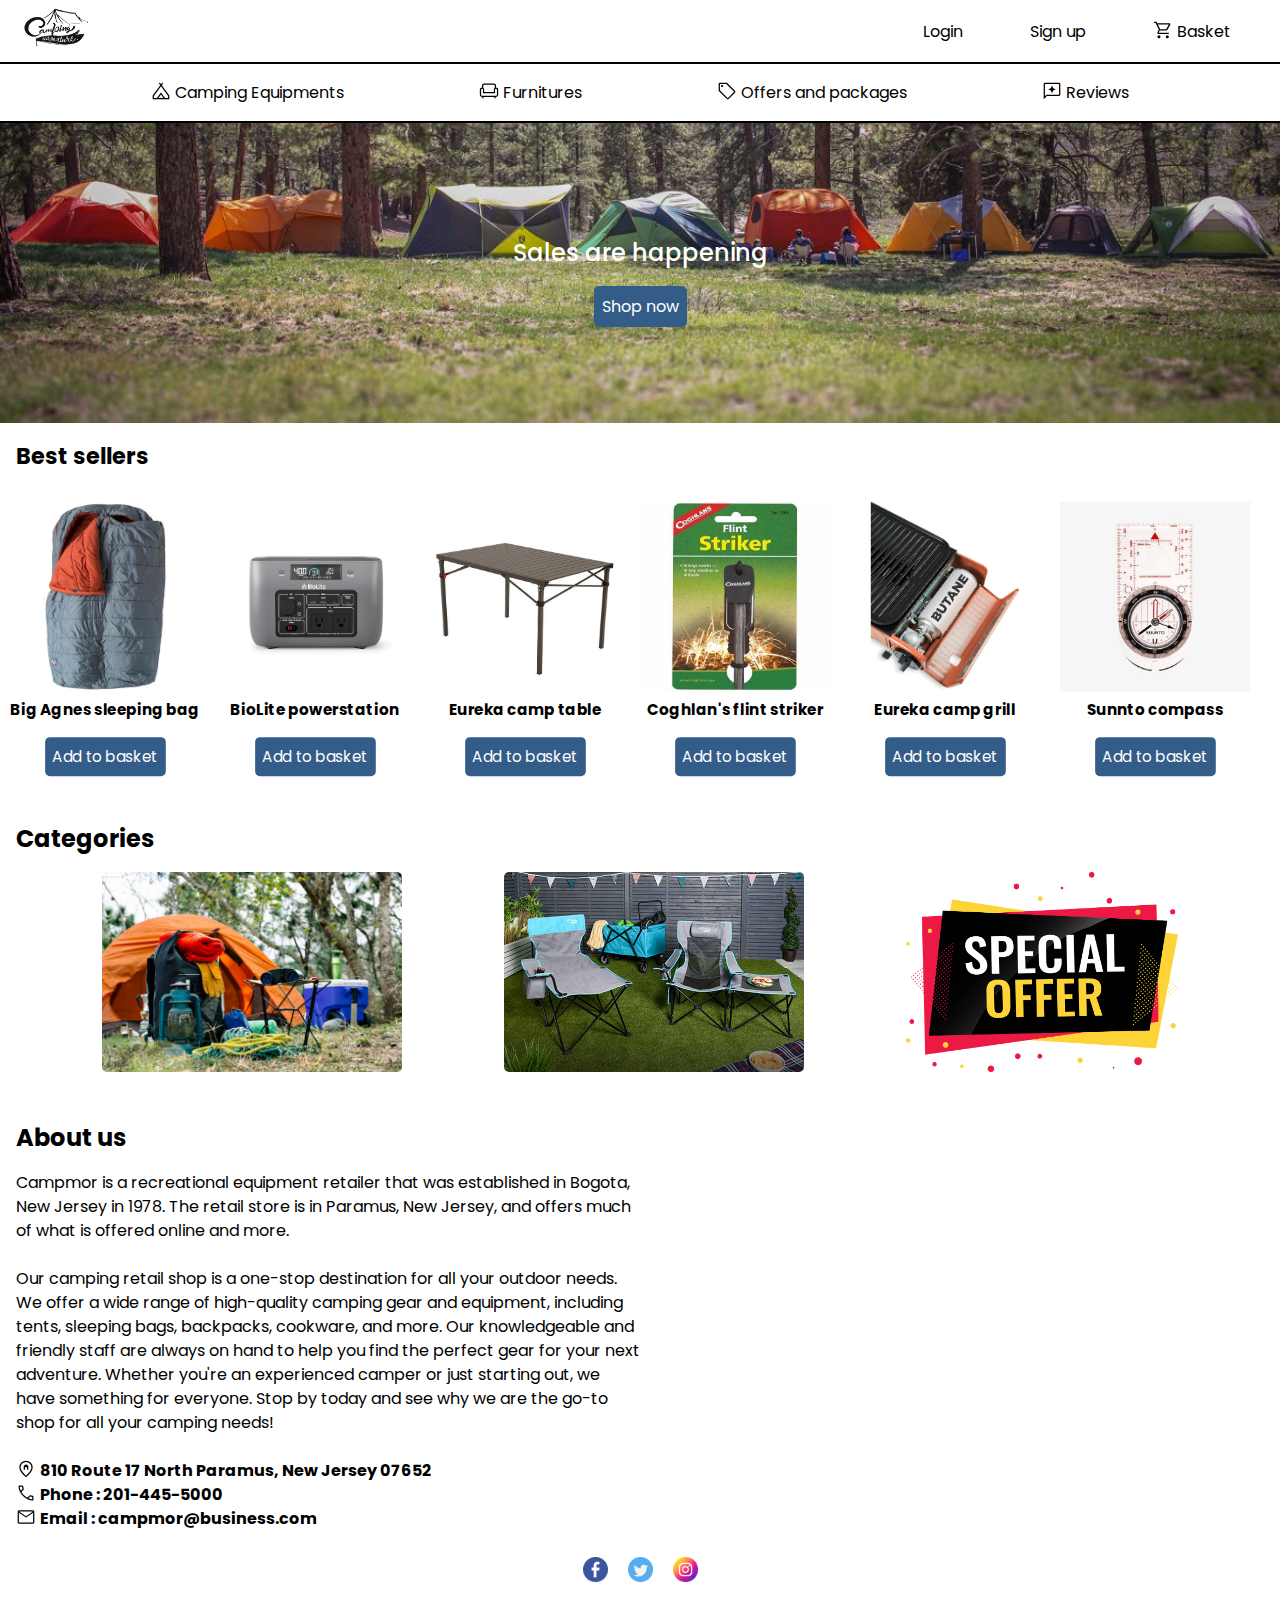
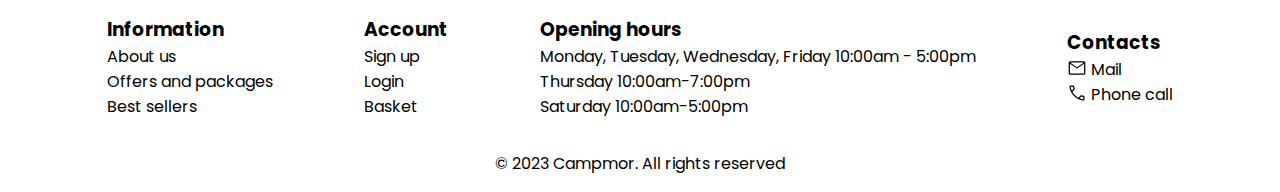
==== commit 740bc214: "Added 'Copyright' to the footer, added 'Packages' to 'Offers and packages' page and make some adjust" ====
--- a/home.html
+++ b/home.html
@@ -13,7 +13,7 @@
 </head>
 
 <body>
-    <div class="modal__container" id="modal-container">
+    <!-- <div class="modal__container" id="modal-container">
         <div class="modal">
             <p class="modal__text">New deals and package are happening in this season of the year.</p>
             <p class="modal__text">Subscribe to our newsletter!</p>
@@ -24,7 +24,7 @@
             </form>
             <button class="btn btn--red" onclick="closeModal()">Close X </button>
         </div>
-    </div>
+    </div> -->
 
     <nav>
         <div class="nav__top-menu">
@@ -79,7 +79,7 @@
     </nav>
     <div class="banner">
         <p class="banner__header">Sales are happening</p>
-        <button class="btn btn--navy">Shop Now</button>
+        <a class="btn btn--navy" href="pages/offersAndPackages.html">Shop now</a>
     </div>
 
     <p class="txt--header">Best sellers</p>
@@ -89,21 +89,21 @@
                 <img src="assets/images/equipments/big_agnes_sleeping_bag.jpg" alt="product image" class="slider__img">
                 <div class="slide__details">
                     <p class="slide__product-name">Big Agnes sleeping bag</p>
-                    <a href="#" class="btn btn--navy">Add to Cart</a>
+                    <button class="btn btn--navy" onclick="addToCart()">Add to basket</button>
                 </div>
             </div>
             <div class="slide">
                 <img src="assets/images/equipments/BioLite_powerstation.jpg" alt="product image" class="slider__img">
                 <div class="slide__details">
                     <p class="slide__product-name">BioLite powerstation</p>
-                    <a href="#" class="btn btn--navy">Add to Cart</a>
+                    <button class="btn btn--navy" onclick="addToCart()">Add to basket</button>
                 </div>
             </div>
             <div class="slide">
                 <img src="assets/images/furnitures/Eureka_camp_table.jpg" alt="product image" class="slider__img">
                 <div class="slide__details">
                     <p class="slide__product-name">Eureka camp table</p>
-                    <a href="#" class="btn btn--navy">Add to Cart</a>
+                    <button class="btn btn--navy" onclick="addToCart()">Add to basket</button>
                 </div>
             </div>
             <div class="slide">
@@ -111,79 +111,25 @@
                     class="slider__img">
                 <div class="slide__details">
                     <p class="slide__product-name">Coghlan's flint striker</p>
-                    <a href="#" class="btn btn--navy">Add to Cart</a>
+                    <button class="btn btn--navy" onclick="addToCart()">Add to basket</button>
                 </div>
             </div>
             <div class="slide">
                 <img src="assets/images/kichenwares/eureka_camp_grill.jpg" alt="product image" class="slider__img">
                 <div class="slide__details">
                     <p class="slide__product-name">Eureka camp grill</p>
-                    <a href="#" class="btn btn--navy">Add to Cart</a>
+                    <button class="btn btn--navy" onclick="addToCart()">Add to basket</button>
                 </div>
             </div>
             <div class="slide">
                 <img src="assets/images/equipments/Sunnto_compass.jpg" alt="product image" class="slider__img">
                 <div class="slide__details">
                     <p class="slide__product-name">Sunnto compass</p>
-                    <a href="#" class="btn btn--navy">Add to Cart</a>
+                    <button class="btn btn--navy" onclick="addToCart()">Add to basket</button>
                 </div>
             </div>
         </div>
     </div>
-
-
-
-    <!-- <div class="slider">
-        <img id="slider__left-arrow" class="slider__arrow" src="assets/icons/left_arrow.svg"
-            alt="left arrow of product slider">
-        <div class="slide__container" id="slide__container">
-            <div class="slide">
-                <img src="assets/images/equipments/big_agnes_sleeping_bag.jpg" alt="product image" class="slider__img">
-                <div class="slide__details">
-                    <p class="slide__product-name">Big Agnes sleeping bag</p>
-                    <a href="#" class="btn btn--navy">Add to Cart</a>
-                </div>
-            </div>
-            <div class="slide">
-                <img src="assets/images/equipments/BioLite_powerstation.jpg" alt="product image" class="slider__img">
-                <div class="slide__details">
-                    <p class="slide__product-name">BioLite powerstation</p>
-                    <a href="#" class="btn btn--navy">Add to Cart</a>
-                </div>
-            </div>
-            <div class="slide">
-                <img src="assets/images/furnitures/Eureka_camp_table.jpg" alt="product image" class="slider__img">
-                <div class="slide__details">
-                    <p class="slide__product-name">Eureka camp table</p>
-                    <a href="#" class="btn btn--navy">Add to Cart</a>
-                </div>
-            </div>
-            <div class="slide">
-                <img src="assets/images/survival_kits/Coghlan's_flint_striker.jpg" alt="product image"
-                    class="slider__img">
-                <div class="slide__details">
-                    <p class="slide__product-name">Coghlan's flint striker</p>
-                    <a href="#" class="btn btn--navy">Add to Cart</a>
-                </div>
-            </div>
-            <div class="slide">
-                <img src="assets/images/kichenwares/eureka_camp_grill.jpg" alt="product image" class="slider__img">
-                <div class="slide__details">
-                    <p class="slide__product-name">Eureka camp grill</p>
-                    <a href="#" class="btn btn--navy">Add to Cart</a>
-                </div>
-            </div>
-            <div class="slide">
-                <img src="assets/images/equipments/Sunnto_compass.jpg" alt="product image" class="slider__img">
-                <div class="slide__details">
-                    <p class="slide__product-name">Sunnto compass</p>
-                    <a href="#" class="btn btn--navy">Add to Cart</a>
-                </div>
-            </div>
-        </div>
-        <img id="slider__right-arrow" class="slider__arrow" src="assets/icons/right_arrow.svg"
-            alt="right arrow of product slider">
-    </div> -->
 
     <section class="container">
         <h3 class="container__header">
@@ -254,11 +200,14 @@
                 <strong>810 Route 17 North Paramus, New Jersey 07652</strong>
                 <br>
                 <img src="assets/icons/phone.svg" class="icon" alt="phone icon">
-                <strong>Phone: 1-201-445-5000</strong>
+                <strong><a href="tel:201-445-5000">Phone : 201-445-5000</a></strong>
+                <br>
+                <img src="assets/icons/mail.svg" class="icon" alt="mail icon">
+                <strong><a href="mailto: campmor@business.com">Email : campmor@business.com</a></strong>
             </p>
             <iframe
                 src="https://www.google.com/maps/embed?pb=!1m18!1m12!1m3!1d3012.3099894228258!2d-74.08258138417366!3d40.97469247930423!2m3!1f0!2f0!3f0!3m2!1i1024!2i768!4f13.1!3m3!1m2!1s0x89c2e4d70ccf188b%3A0x3a1c82332c66af9c!2s810%20NJ-17%2C%20Paramus%2C%20NJ%2007652%2C%20USA!5e0!3m2!1sen!2smm!4v1672460465950!5m2!1sen!2smm"
-                style="border:0;" allowfullscreen="" loading="lazy" class="map-iframe"
+                allowfullscreen="" loading="lazy" class="map-iframe"
                 referrerpolicy="no-referrer-when-downgrade"></iframe>
         </div>
     </section>
@@ -313,7 +262,21 @@
                     </li>
                 </ul>
             </div>
-        </div>
+            <div class="footer-menu__contacts">
+                <h3>Contacts</h3>
+                <ul>
+                    <li>
+                        <a href="mailto: campmor@business.com"><img src="assets/icons/mail.svg" alt="mail icon"
+                                class="icon"> Mail</a>
+                    </li>
+                    <li>
+                        <a href="tel:201-445-5000"><img src="assets/icons/phone.svg" alt="phone icon" class="icon">
+                            Phone call</a>
+                    </li>
+                </ul>
+            </div>
+        </div>
+        <p id="copyright">&#169 2023 Campmor. All rights reserved</p>
     </footer>
     <script src="js/main.js"></script>
 </body>
--- a/styles/style.css
+++ b/styles/style.css
@@ -5,6 +5,7 @@
     --navy: #335d88;
     --green: rgb(129, 241, 129);
     --violet: rgb(126, 126, 247);
+    --grey: #e0e0e0;
 
     /* Font family */
     --font: 'Poppins', sans-serif;
@@ -59,7 +60,7 @@
 
 .pdf__viewer {
     width: 80%;
-    height: 500px;
+    height: 600px;
     border-radius: 10px;
 }
 
@@ -83,6 +84,9 @@
     text-decoration: line-through;
 }
 
+.txt--center {
+    text-align: center;
+}
 
 /* Card */
 .card__wrapper {
@@ -134,20 +138,17 @@
     opacity: 1;
 }
 
-.card__overlay-text,
+.card__overlay-text {
+    color: white;
+}
+
 .card__navigation-link {
-    color: white;
-}
-
-.card__navigation-link {
-    text-decoration: underline;
+    color: var(--black);
 }
 
 .card__navigation-link:hover {
     color: var(--green);
 }
-
-
 
 /* Card Secondary  */
 .card--secondary {
@@ -213,24 +214,6 @@
     border-radius: 5px;
 }
 
-/* .modal__content {
-    max-width: 500px;
-    min-width: 300px;
-    background-color: var(--navy);
-    color: white;
-    height: 300px;
-    border: none;
-    border-radius: 5px;
-    position: absolute;
-    right: 0;
-    left: 0;
-    top: 0;
-    bottom: 0;
-    margin: auto;
-    z-index: 10;
-    padding: 1rem;
-} */
-
 .modal__form {
     margin: 1rem 0;
     display: flex;
@@ -360,15 +343,6 @@
     justify-content: space-evenly;
     border: none;
     border-radius: 10px;
-
-    /* Center element at the center of the page */
-    /* position: absolute;
-    top: 0;
-    left: 0;
-    right: 0;
-    bottom: 0;
-    margin: auto; */
-
     box-shadow: 7px 8px 17px -10px rgba(0, 0, 0, 0.67);
 }
 
@@ -432,7 +406,7 @@
     position: absolute;
     display: flex;
     animation: autoplay infinite;
-    animation-duration: 25s;
+    animation-duration: 30s;
     animation-timing-function: linear;
 }
 
@@ -475,20 +449,40 @@
         right: 0px;
     }
 
+    10% {
+        right: -50px;
+    }
+
     20% {
-        right: -800px;
+        right: -100px;
+    }
+
+    30% {
+        right: -150px;
     }
 
     40% {
-        right: -600px;
+        right: -200px;
+    }
+
+    50% {
+        right: -250px;
     }
 
     60% {
+        right: -300px;
+    }
+
+    70% {
+        right: -350px;
+    }
+
+    80% {
         right: -400px;
     }
 
-    80% {
-        right: -200px;
+    90% {
+        right: -450px;
     }
 
     100% {
@@ -566,16 +560,15 @@
     display: flex;
     justify-content: space-evenly;
     align-items: center;
-    /* flex-basis: 300px; */
-    /* flex: 100px 100px 50px; */
-}
-
-/* .footer-menu div:last-child {
-    width: auto;
-} */
+}
+
+#copyright {
+    text-align: center;
+    margin: 1rem 0;
+}
 
 /* Home page */
-/* Home page banner  */
+/*  banner  */
 .banner {
     background-image: url("../assets/images/camping_bg.jpg");
     background-size: cover;
@@ -777,15 +770,6 @@
     justify-content: center;
 }
 
-/* .login-form-flexbox {
-    margin: 5rem;
-    width: 90%;
-    height: 300px;
-    display: flex;
-    justify-content: center;
-} */
-
-
 
 /* Offers and Packages page */
 .promotion-text {
@@ -793,6 +777,59 @@
     margin: 2rem 0;
 }
 
+.package__container {
+    display: flex;
+    justify-content: space-evenly;
+    width: 100%;
+    padding: 1rem 2rem;
+    margin: 2rem;
+}
+
+.package {
+    width: 30%;
+    text-align: center;
+    border: 2px solid black;
+    border-radius: 10px;
+    padding: 1rem;
+    background-color: var(--grey);
+    box-shadow: 3px 4px 24px -8px rgba(0, 0, 0, 0.74);
+    transition: box-shadow 0.1s linear;
+}
+
+.package:hover {
+    box-shadow: 3px 4px 26px 0px rgba(0, 0, 0, 0.77);
+}
+
+.package__title {
+    font-size: 1.5rem;
+    font-weight: 550;
+    margin: 0.5rem 0;
+}
+
+.package__price {
+    font-size: 1.25rem;
+    margin: 0.5rem 0;
+    color: var(--violet);
+}
+
+.package__description {
+    font-size: 1rem;
+}
+
+.package__btn {
+    width: 150px;
+    font-size: 1rem;
+    margin: 1rem;
+    background-color: var(--navy);
+    color: white;
+}
+
+.package__items {
+    margin: 1rem 0 0 7rem;
+    text-align: start;
+    list-style-position: inside;
+    height: 220px;
+}
 
 /* Reviews page */
 .reviews__container {
@@ -818,7 +855,7 @@
     overflow: hidden;
     /* This enables the vertical scrolling for the review__comments element */
     overflow-y: scroll;
-    background-color: #cccbcb;
+    background-color: var(--grey);
     padding: 1rem;
     padding-bottom: 2rem;
     border-radius: 5px;
@@ -889,7 +926,7 @@
     border-radius: 5px;
     padding: 1rem;
     margin-bottom: 1rem;
-    background-color: whitesmoke;
+    background-color: var(--grey);
 }
 
 .reply__mentioned {
@@ -1166,11 +1203,6 @@
 
 
     /* Form */
-    /* .form,
-    .login-form-container {
-        width: 80%;
-    } */
-
     .login-form-flexbox {
         width: 100%;
         height: 100%;
@@ -1220,6 +1252,53 @@
         height: 200px;
     }
 
+    /* Offer and packages page */
+    .package__container {
+        display: flex;
+        flex-direction: column;
+        justify-content: space-evenly;
+        align-items: center;
+        width: 100%;
+        padding: 1rem 2rem;
+    }
+
+    .package {
+        width: 85%;
+        padding: .75rem;
+        margin: 1rem 0;
+    }
+
+    .package__title {
+        font-size: 1.2rem;
+        font-weight: 550;
+        margin: .25rem 0;
+    }
+
+    .package__price {
+        font-size: 1.1rem;
+        margin: 0.25rem 0;
+        color: var(--violet);
+    }
+
+    .package__description {
+        font-size: 1rem;
+    }
+
+    .package__btn {
+        width: 150px;
+        font-size: 1rem;
+        margin: 0.75rem;
+        background-color: var(--navy);
+        color: white;
+    }
+
+    .package__items {
+        margin: 0.5rem 0 0 4rem;
+        text-align: start;
+        list-style-position: inside;
+        height: 220px;
+    }
+
     /* Plugins */
     .iframe-video {
         width: 100%;
